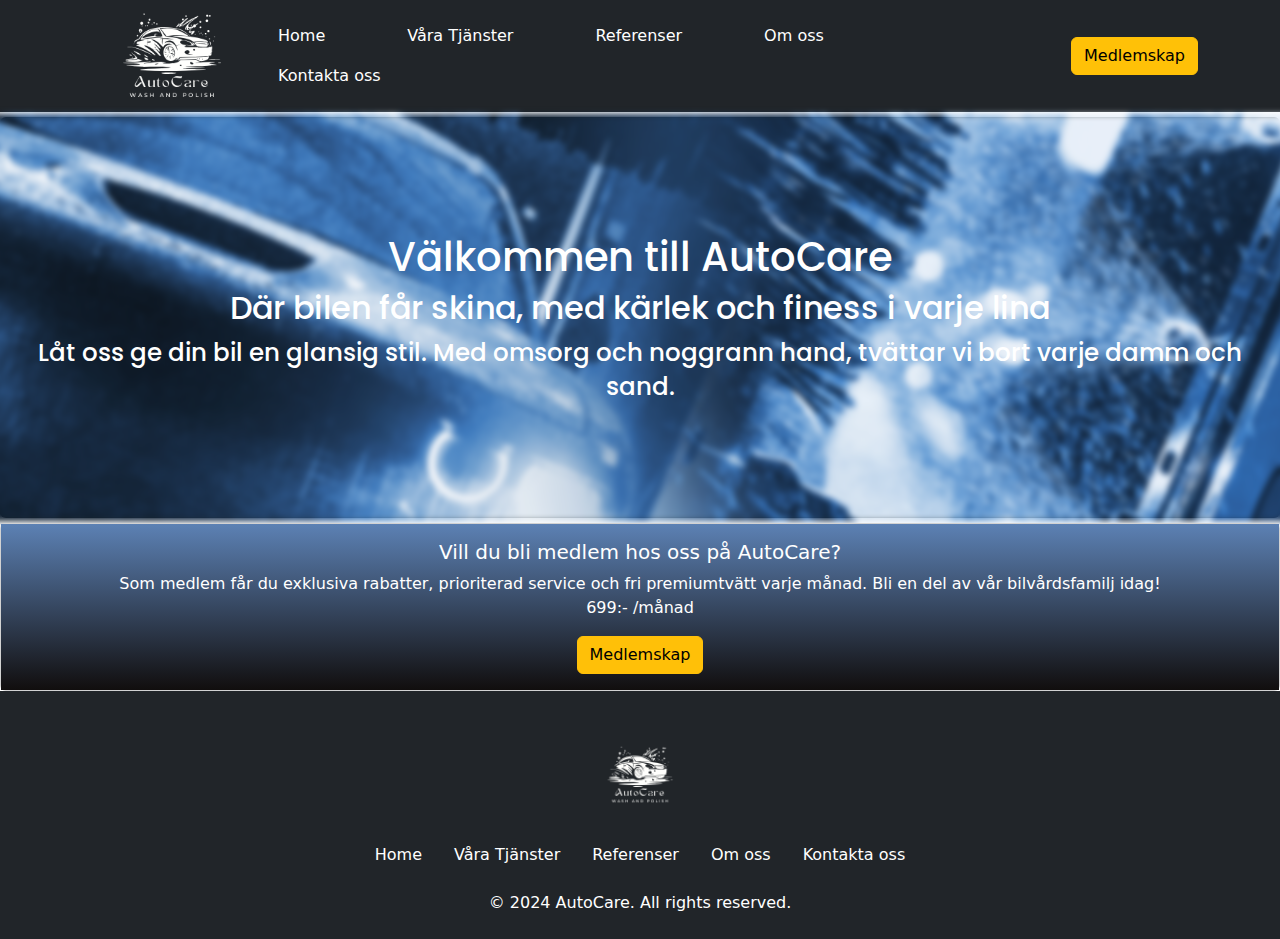
==== index.html @ 84a480f9 "fixed links" ====
<!DOCTYPE html>
<html lang="sv">
  <head>
    <meta charset="UTF-8" />
    <meta name="viewport" content="width=device-width, initial-scale=1.0" />
    <title>Autocare</title>
    <link rel="stylesheet" href="style.css" />
    <!-- Bootstrap CSS -->
    <link
      href="https://fonts.googleapis.com/css2?family=Poppins:wght@400;600;700&display=swap"
      rel="stylesheet"
    />

    <link
      href="https://cdn.jsdelivr.net/npm/bootstrap@5.3.0-alpha1/dist/css/bootstrap.min.css"
      rel="stylesheet"
    />
  </head>
  <body>
    <header class="bg-dark text-white py-3">
      <nav class="container d-flex justify-content-between align-items-center">
        <a href="#" class="navbar-brand">
          <img src="src/img/AutoCare.png" alt="logo" style="width: 180px" />
        </a>
        <ul class="nav">
          <li class="nav-item">
            <a class="nav-link text-white" href="#">Home</a>
          </li>
          <li class="nav-item">
            <a class="nav-link text-white" href="Services">Våra Tjänster</a>
          </li>
          <li class="nav-item">
            <a class="nav-link text-white" href="Refrences">Referenser</a>
          </li>
          <li class="nav-item">
            <a class="nav-link text-white" href="About">Om oss</a>
          </li>
          <li class="nav-item">
            <a class="nav-link text-white" href="contact.html">Kontakta oss</a>
          </li>
        </ul>
        <button class="btn btn-warning">Medlemskap</button>
      </nav>
    </header>

    <div class="card text-bg-dark">
      <img src="src/img/car-wash.jpg" class="card-img" alt="..." />
      <div class="card-img-overlay">
        <h1 class="card-title">Välkommen till AutoCare</h1>
        <h2 class="card-text">
          Där bilen får skina, med kärlek och finess i varje lina
        </h2>
        <h3 class="card-text">
          <small class="text-body-primary"
            >Låt oss ge din bil en glansig stil. Med omsorg och noggrann hand,
            tvättar vi bort varje damm och sand.</small
          >
        </h3>
      </div>
    </div>

    <div class="card text-center">
      <div class="card-body">
        <h5 class="card-title">Vill du bli medlem hos oss på AutoCare?</h5>
        <p class="card-text">
          Som medlem får du exklusiva rabatter, prioriterad service och fri
          premiumtvätt varje månad. Bli en del av vår bilvårdsfamilj idag!
          <br />
          699:- /månad
        </p>

        <a href="#" class="btn btn-primary">Medlemskap</a>
      </div>
    </div>

    <!-- <div class="card">
      <div class="card-body">
        <h1 class="card-title">Välkommen till AutoCare</h1>
        <h2 class="card-text">
          Där bilen får skina, med kärlek och finess i varje lina
        </h2>
        <h3 class="card-text">
          <small class="text-body-secondary"
            >Låt oss ge din bil en glansig stil. Med omsorg och noggrann hand,
            tvättar vi bort varje damm och sand.</small
          >
        </h3>
      </div>
      <img src="src/img/car-wash.jpg" class="img-fluid" alt="carwash-img" />
    </div> -->

    <!-- <section>
      <h1 class="mainh1">Välkommen till AutoCare - </h1>
      <h2 class="mainh2">Där bilen får skina, med kärlek och finess i varje lina</h2>
    <h3 class="mainh3">Låt oss ge din bil en glansig stil. Med omsorg och noggrann hand, tvättar vi bort varje damm och sand.</h3>
    </section>

    <div class="hero">
      <img src="src/img/Hero.png" alt="car">
    </div> -->

    <footer class="bg-dark text-white py-4">
      <div class="container text-center">
        <a href="#" class="navbar-brand">
          <img src="src/img/AutoCare.png" alt="logo" style="width: 120px" />
        </a>
        <ul class="nav justify-content-center">
          <li class="nav-item">
            <a class="nav-link text-white" href="#">Home</a>
          </li>
          <li class="nav-item">
            <a class="nav-link text-white" href="Services">Våra Tjänster</a>
          </li>
          <li class="nav-item">
            <a class="nav-link text-white" href="Refrences">Referenser</a>
          </li>
          <li class="nav-item">
            <a class="nav-link text-white" href="About">Om oss</a>
          </li>
          <li class="nav-item">
            <a class="nav-link text-white" href="contact.html">Kontakta oss</a>
          </li>
        </ul>
      </div>
      <div class="text-center mt-3">
        <p class="mb-0">&copy; 2024 AutoCare. All rights reserved.</p>
      </div>
    </footer>

    <!-- Bootstrap JS and Popper.js -->
    <script src="https://cdn.jsdelivr.net/npm/bootstrap@5.3.0-alpha1/dist/js/bootstrap.bundle.min.js"></script>
  </body>
</html>
---- style.css ----
body {
  background-color: #2C2B2B;
  font-family: sans-serif;
}

header {
  background-color: #0A2035;
  padding: 20px;
}
header nav {
  display: flex;
  justify-content: space-between;
  align-items: center;
  height: 80px;
}
header nav .logo img {
  height: 200px;
  display: block;
}
header nav ul {
  display: flex;
  list-style: none;
  margin: 0;
  padding: 0;
  margin-left: auto;
}
header nav li a {
  color: #C5C5C5;
  text-decoration: none;
  font-size: 22px;
  padding: 10px;
  margin-right: 50px;
}
header nav li a:hover {
  color: #969696;
  text-decoration: underline;
}
header nav button {
  padding: 10px 15px;
  background-color: #2E2E2E;
  color: #d1d0d0;
  border-radius: 10px;
  margin-left: 20px;
}

h1 {
  font-family: "Poppins", "Times New Roman", Times, serif;
  color: rgb(255, 252, 252);
  font-size: 80px;
  text-align: center;
  margin-bottom: -20px;
}

h2 {
  font-family: "Poppins", "Times New Roman", Times, serif;
  color: rgb(203, 202, 202);
  font-size: 40px;
  text-align: center;
  margin-bottom: -1px;
  font-weight: lighter;
}

h3 {
  font-family: "Poppins", "Times New Roman", Times, serif;
  color: rgb(255, 251, 251);
  font-size: 25px;
  text-align: center;
  font-weight: lighter;
}

.card-img-overlay {
  display: flex;
  flex-direction: column;
  justify-content: center;
  align-items: center;
  text-align: center;
  color: white;
}

.card-img {
  filter: blur(3px);
  -webkit-filter: blur(3px);
  transform: scale(1.02);
}

.card-img-overlay {
  position: relative;
  z-index: 2;
  color: white;
}

.card {
  background-color: #00060c;
  margin-top: 5px;
}
.card .card-body {
  background: linear-gradient(#5c81b4, rgb(17, 14, 14));
  color: white;
}
.card .btn-primary {
  background-color: #FFC008;
  border-color: #FFC008;
  color: black;
}

.contact-item {
  display: flex;
  flex-direction: column;
  align-items: center;
  justify-content: center;
  margin-top: 50px;
}

.articlestyle {
  text-align: center;
  max-width: 400px;
  margin: 0 auto;
}

footer {
  background-color: #0A2035;
  padding: 20px;
  color: #C5C5C5;
}

footer .footer-content {
  display: flex;
  flex-direction: column;
  align-items: center;
  padding-bottom: 20px;
  border-bottom: 1px solid #2E2E2E;
}

footer .footer-content .logo img {
  height: 150px;
  margin-bottom: 10px;
}

footer .footer-content ul {
  display: flex;
  justify-content: center;
  list-style: none;
  padding: 0;
  margin: 0;
}

footer .footer-content li {
  margin: 0 15px;
}

footer .footer-content li a {
  color: #C5C5C5;
  text-decoration: none;
  font-size: 18px;
}

footer .footer-content li a:hover {
  color: #969696;
  text-decoration: underline;
}

footer .copyright {
  text-align: center;
  margin-top: 20px;
  font-size: 14px;
  color: #969696;
}

@media (max-width: 768px) {
  footer .footer-content ul {
    flex-direction: column;
  }
  footer .footer-content ul li {
    margin: 10px 0;
  }
}
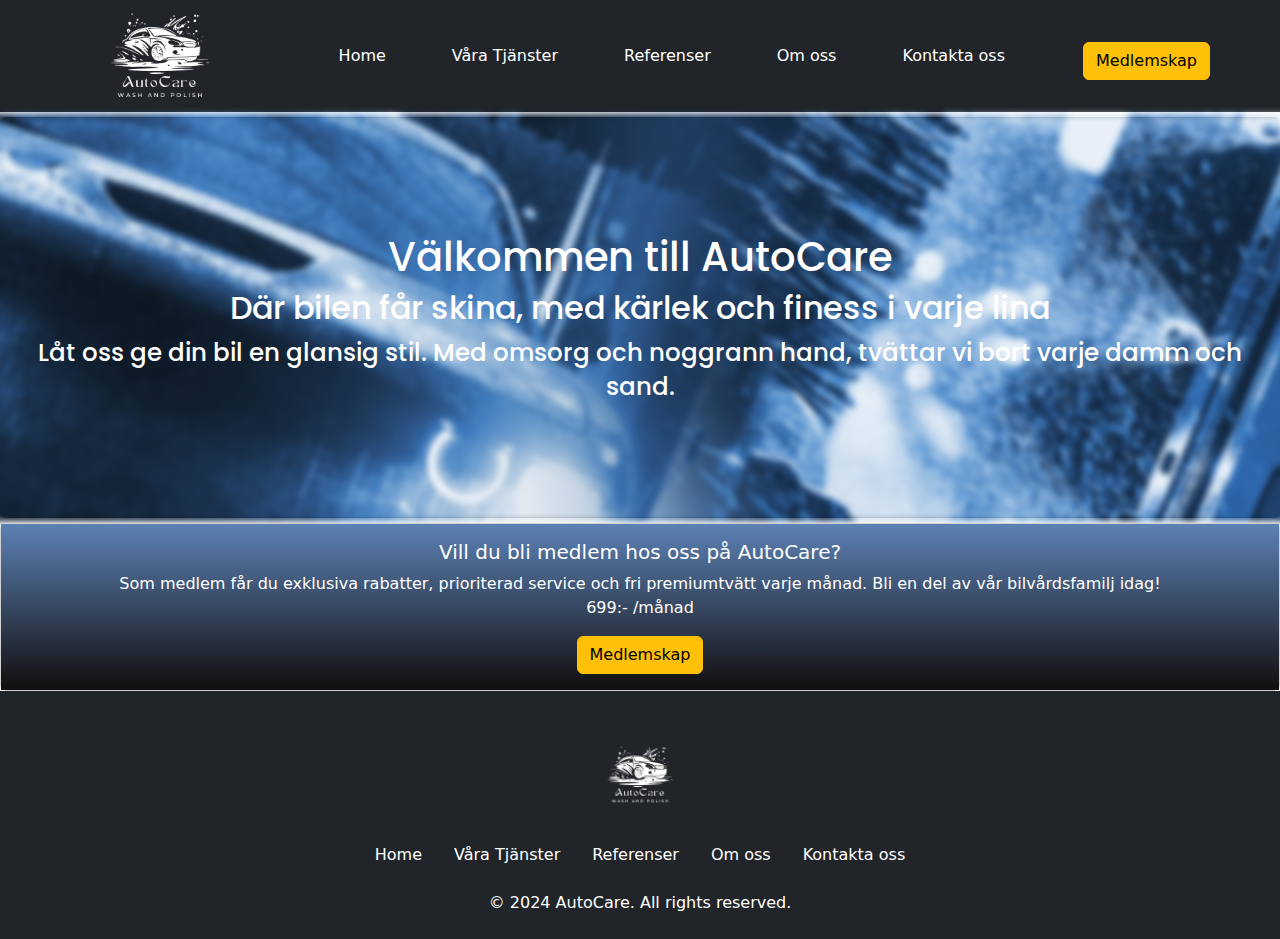
==== commit b70daf0d: "added reference page and a hamburger navbar" ====
--- a/index.html
+++ b/index.html
@@ -4,7 +4,7 @@
     <meta charset="UTF-8" />
     <meta name="viewport" content="width=device-width, initial-scale=1.0" />
     <title>Autocare</title>
-    <link rel="stylesheet" href="style.css" />
+    <link rel="stylesheet" href="src/style.css" />
     <!-- Bootstrap CSS -->
     <link
       href="https://fonts.googleapis.com/css2?family=Poppins:wght@400;600;700&display=swap"
@@ -18,28 +18,49 @@
   </head>
   <body>
     <header class="bg-dark text-white py-3">
-      <nav class="container d-flex justify-content-between align-items-center">
-        <a href="#" class="navbar-brand">
+      <!-- Changed py-3 to py-2 for a smaller header -->
+      <nav class="container navbar navbar-expand-lg">
+        <a href="index.html" class="navbar-brand">
           <img src="src/img/AutoCare.png" alt="logo" style="width: 180px" />
+          <!-- Adjusted logo width for smaller size -->
         </a>
-        <ul class="nav">
-          <li class="nav-item">
-            <a class="nav-link text-white" href="#">Home</a>
-          </li>
-          <li class="nav-item">
-            <a class="nav-link text-white" href="Services">Våra Tjänster</a>
-          </li>
-          <li class="nav-item">
-            <a class="nav-link text-white" href="Refrences">Referenser</a>
-          </li>
-          <li class="nav-item">
-            <a class="nav-link text-white" href="About">Om oss</a>
-          </li>
-          <li class="nav-item">
-            <a class="nav-link text-white" href="contact.html">Kontakta oss</a>
-          </li>
-        </ul>
-        <button class="btn btn-warning">Medlemskap</button>
+        <button
+          class="navbar-toggler"
+          type="button"
+          data-bs-toggle="collapse"
+          data-bs-target="#navbarNav"
+          aria-controls="navbarNav"
+          aria-expanded="false"
+          aria-label="Toggle navigation"
+        >
+          <span class="navbar-toggler-icon"></span>
+        </button>
+        <div class="collapse navbar-collapse" id="navbarNav">
+          <ul class="navbar-nav ms-auto">
+            <li class="nav-item">
+              <a class="nav-link text-white" href="#">Home</a>
+            </li>
+            <li class="nav-item">
+              <a class="nav-link text-white" href="product.html"
+                >Våra Tjänster</a
+              >
+            </li>
+            <li class="nav-item">
+              <a class="nav-link text-white" href="reference.html"
+                >Referenser</a
+              >
+            </li>
+            <li class="nav-item">
+              <a class="nav-link text-white" href="aboutus.html">Om oss</a>
+            </li>
+            <li class="nav-item">
+              <a class="nav-link text-white" href="contact.html"
+                >Kontakta oss</a
+              >
+            </li>
+          </ul>
+          <button class="btn btn-warning">Medlemskap</button>
+        </div>
       </nav>
     </header>
 
@@ -60,7 +81,7 @@
     </div>
 
     <div class="card text-center">
-      <div class="card-body">
+      <div class="card-body home-card-body">
         <h5 class="card-title">Vill du bli medlem hos oss på AutoCare?</h5>
         <p class="card-text">
           Som medlem får du exklusiva rabatter, prioriterad service och fri
@@ -109,13 +130,13 @@
             <a class="nav-link text-white" href="#">Home</a>
           </li>
           <li class="nav-item">
-            <a class="nav-link text-white" href="Services">Våra Tjänster</a>
+            <a class="nav-link text-white" href="product.html">Våra Tjänster</a>
           </li>
           <li class="nav-item">
-            <a class="nav-link text-white" href="Refrences">Referenser</a>
+            <a class="nav-link text-white" href="reference.html">Referenser</a>
           </li>
           <li class="nav-item">
-            <a class="nav-link text-white" href="About">Om oss</a>
+            <a class="nav-link text-white" href="aboutus.html">Om oss</a>
           </li>
           <li class="nav-item">
             <a class="nav-link text-white" href="contact.html">Kontakta oss</a>
--- a/src/style.css
+++ b/src/style.css
@@ -0,0 +1,273 @@
+body {
+  background-color: #2C2B2B;
+  font-family: sans-serif;
+}
+
+header {
+  background-color: #0A2035;
+  padding: 10px 0;
+}
+header nav {
+  display: flex;
+  flex-direction: column;
+  align-items: center;
+}
+header nav .navbar-brand {
+  margin: 0 auto;
+}
+header nav .navbar-toggler {
+  border-color: rgba(255, 255, 255, 0.5);
+}
+header nav .navbar-toggler-icon {
+  background-image: url("data:image/svg+xml;charset=utf8,%3Csvg xmlns='http://www.w3.org/2000/svg' fill='white' viewBox='0 0 30 30'%3E%3Cpath stroke='rgba(255, 255, 255, 1)' stroke-width='2' d='M4 7h22M4 15h22M4 23h22'/%3E%3C/svg%3E");
+}
+header nav .navbar-nav .nav-link {
+  display: block;
+}
+header nav .collapse {
+  display: none !important;
+}
+header nav .collapse.show {
+  display: block !important;
+}
+header nav ul {
+  display: none;
+  flex-direction: column;
+  list-style: none;
+  margin: 0;
+  padding: 0;
+}
+header nav ul.active {
+  display: flex;
+}
+header nav li a {
+  color: #C5C5C5;
+  text-decoration: none;
+  font-size: 18px;
+  padding: 10px;
+  margin: 5px 0;
+}
+header nav li a:hover {
+  color: #969696;
+  text-decoration: underline;
+}
+header nav button {
+  padding: 10px 15px;
+  background-color: #FFC008;
+  color: black;
+  border-radius: 10px;
+  margin-top: 10px;
+}
+
+h1 {
+  font-family: "Poppins", "Times New Roman", Times, serif;
+  color: rgb(255, 252, 252);
+  font-size: 40px;
+  text-align: center;
+  margin-bottom: 20px;
+}
+
+h2 {
+  font-family: "Poppins", "Times New Roman", Times, serif;
+  color: rgb(203, 202, 202);
+  font-size: 24px;
+  text-align: center;
+  margin-bottom: 10px;
+  font-weight: lighter;
+}
+
+h3 {
+  font-family: "Poppins", "Times New Roman", Times, serif;
+  color: rgb(255, 251, 251);
+  font-size: 20px;
+  text-align: center;
+  font-weight: lighter;
+}
+
+.card-img-overlay {
+  display: flex;
+  flex-direction: column;
+  justify-content: center;
+  align-items: center;
+  text-align: center;
+  color: white;
+}
+
+.card-img {
+  filter: blur(3px);
+  -webkit-filter: blur(3px);
+  transform: scale(1.02);
+}
+
+.card-img-overlay {
+  position: relative;
+  z-index: 2;
+  color: white;
+}
+
+.card {
+  background-color: #00060c;
+  margin-top: 5px;
+}
+.card .home-card-body {
+  background: linear-gradient(#5c81b4, rgb(17, 14, 14));
+  color: white;
+}
+.card .btn-primary {
+  background-color: #FFC008;
+  border-color: #FFC008;
+  color: black;
+}
+
+.contact-item {
+  display: flex;
+  flex-direction: column;
+  align-items: center;
+  justify-content: center;
+  margin-top: 20px;
+}
+
+.articlestyle {
+  text-align: center;
+  max-width: 100%;
+  margin: 0 auto;
+  padding: 0 20px;
+}
+
+.review-container {
+  margin-bottom: 20px;
+}
+
+.stars {
+  display: flex;
+  flex-direction: row-reverse;
+  justify-content: center;
+}
+
+.stars input {
+  display: none;
+}
+
+.stars label {
+  font-size: 2rem;
+  color: #ccc;
+  cursor: pointer;
+}
+
+.stars input:checked ~ label,
+.stars label:hover,
+.stars label:hover ~ label {
+  color: gold;
+}
+
+.review-card {
+  background-color: #f8f9fa;
+  border-radius: 10px;
+  padding: 20px;
+  margin-bottom: 15px;
+  box-shadow: 0 4px 8px rgba(0, 0, 0, 0.1);
+}
+
+.reviewer {
+  font-weight: bold;
+}
+
+.reviewer small {
+  color: #777;
+}
+
+footer {
+  background-color: #0A2035;
+  padding: 20px;
+  color: #C5C5C5;
+}
+footer .footer-content {
+  display: flex;
+  flex-direction: column;
+  align-items: center;
+  padding-bottom: 20px;
+  border-bottom: 1px solid #2C2B2B;
+}
+footer .footer-content .logo img {
+  height: 150px;
+  margin-bottom: 10px;
+}
+footer .footer-content ul {
+  display: flex;
+  flex-direction: column;
+  justify-content: center;
+  list-style: none;
+  padding: 0;
+  margin: 0;
+}
+footer .footer-content li {
+  margin: 10px 0;
+}
+footer .footer-content li a {
+  color: #C5C5C5;
+  text-decoration: none;
+  font-size: 16px;
+}
+footer .footer-content li a:hover {
+  color: #969696;
+  text-decoration: underline;
+}
+footer .copyright {
+  text-align: center;
+  margin-top: 20px;
+  font-size: 14px;
+  color: #969696;
+}
+
+@media (min-width: 768px) {
+  header {
+    padding: 20px;
+  }
+  header nav {
+    flex-direction: row;
+    justify-content: space-between;
+    height: 80px;
+  }
+  header nav .hamburger {
+    display: none;
+  }
+  header nav ul {
+    display: flex;
+    flex-direction: row;
+    margin-left: auto;
+  }
+  header nav li a {
+    font-size: 22px;
+    margin-right: 50px;
+  }
+  header nav button {
+    margin-left: 20px;
+  }
+  h1 {
+    font-size: 80px;
+  }
+  h2 {
+    font-size: 40px;
+  }
+  h3 {
+    font-size: 25px;
+  }
+  .articlestyle {
+    max-width: 400px;
+  }
+  .contact-item {
+    margin-top: 50px;
+  }
+  .review-container {
+    margin-bottom: 50px;
+  }
+  footer .footer-content {
+    flex-direction: row;
+  }
+  footer .footer-content ul {
+    flex-direction: row;
+  }
+  footer .footer-content li {
+    margin: 0 15px;
+  }
+}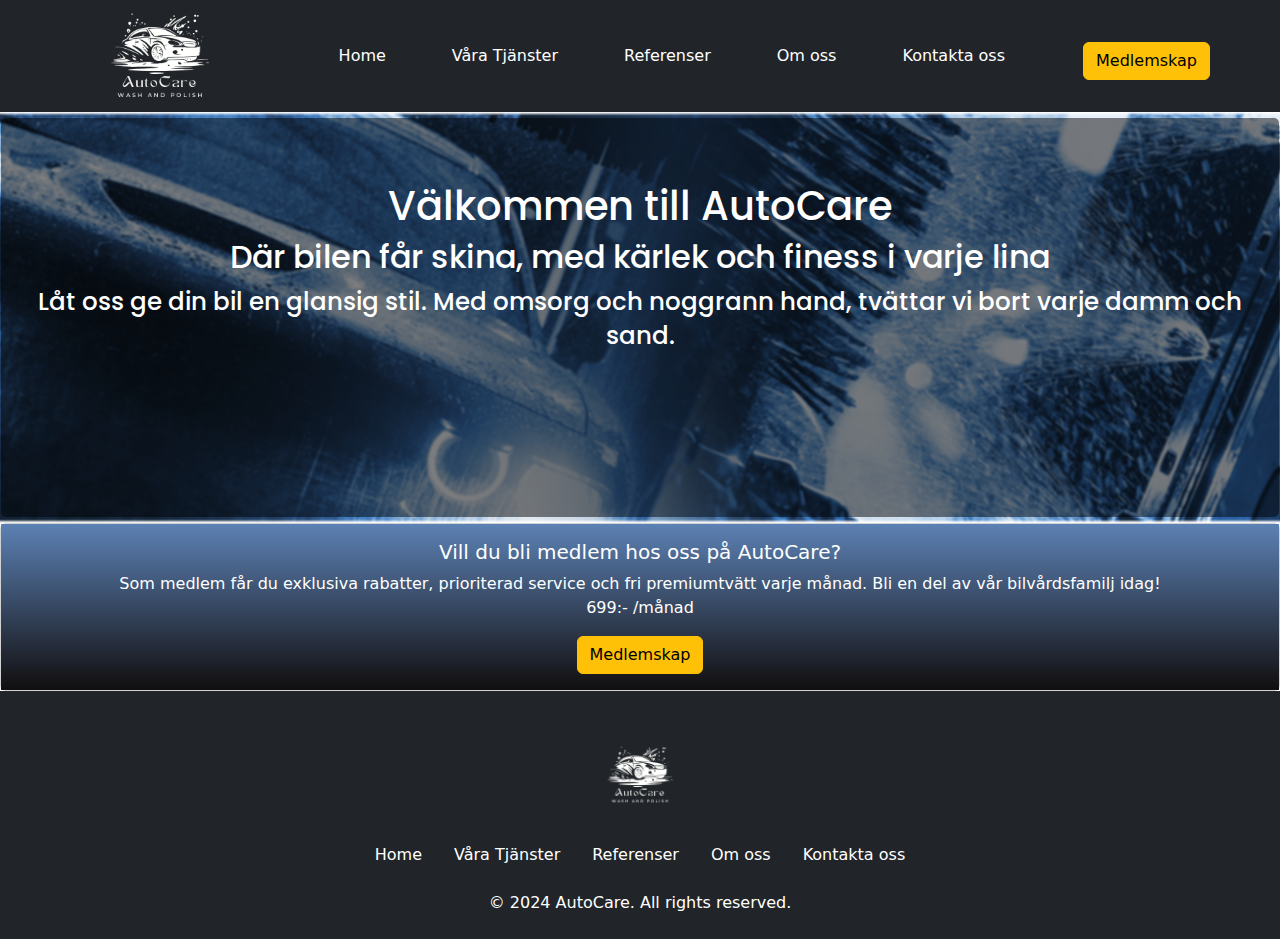
==== commit b6439d17: "added correct semantic to all pages" ====
--- a/index.html
+++ b/index.html
@@ -5,24 +5,23 @@
     <meta name="viewport" content="width=device-width, initial-scale=1.0" />
     <title>Autocare</title>
     <link rel="stylesheet" href="src/style.css" />
-    <!-- Bootstrap CSS -->
+    <!-- Google Fonts -->
     <link
       href="https://fonts.googleapis.com/css2?family=Poppins:wght@400;600;700&display=swap"
       rel="stylesheet"
     />
-
+    <!-- Bootstrap CSS -->
     <link
       href="https://cdn.jsdelivr.net/npm/bootstrap@5.3.0-alpha1/dist/css/bootstrap.min.css"
       rel="stylesheet"
     />
   </head>
   <body>
+    <!-- Header -->
     <header class="bg-dark text-white py-3">
-      <!-- Changed py-3 to py-2 for a smaller header -->
       <nav class="container navbar navbar-expand-lg">
         <a href="index.html" class="navbar-brand">
           <img src="src/img/AutoCare.png" alt="logo" style="width: 180px" />
-          <!-- Adjusted logo width for smaller size -->
         </a>
         <button
           class="navbar-toggler"
@@ -64,62 +63,41 @@
       </nav>
     </header>
 
-    <div class="card text-bg-dark">
-      <img src="src/img/car-wash.jpg" class="card-img" alt="..." />
-      <div class="card-img-overlay">
-        <h1 class="card-title">Välkommen till AutoCare</h1>
-        <h2 class="card-text">
-          Där bilen får skina, med kärlek och finess i varje lina
-        </h2>
-        <h3 class="card-text">
-          <small class="text-body-primary"
-            >Låt oss ge din bil en glansig stil. Med omsorg och noggrann hand,
-            tvättar vi bort varje damm och sand.</small
-          >
-        </h3>
-      </div>
-    </div>
+    <!-- Main Content -->
+    <main>
+      <!-- Hero Section -->
+      <section class="card text-bg-dark">
+        <img src="src/img/car-wash.jpg" class="card-img" alt="Biltvätt" />
+        <div class="card-img-overlay text-center">
+          <h1 class="card-title"><br />Välkommen till AutoCare</h1>
+          <h2 class="card-text">
+            Där bilen får skina, med kärlek och finess i varje lina
+          </h2>
+          <h3 class="card-text">
+            <small class="text-body-primary">
+              Låt oss ge din bil en glansig stil. Med omsorg och noggrann hand,
+              tvättar vi bort varje damm och sand.
+            </small>
+          </h3>
+        </div>
+      </section>
 
-    <div class="card text-center">
-      <div class="card-body home-card-body">
-        <h5 class="card-title">Vill du bli medlem hos oss på AutoCare?</h5>
-        <p class="card-text">
-          Som medlem får du exklusiva rabatter, prioriterad service och fri
-          premiumtvätt varje månad. Bli en del av vår bilvårdsfamilj idag!
-          <br />
-          699:- /månad
-        </p>
+      <!-- Membership Section -->
+      <section class="card text-center">
+        <div class="card-body home-card-body">
+          <h5 class="card-title">Vill du bli medlem hos oss på AutoCare?</h5>
+          <p class="card-text">
+            Som medlem får du exklusiva rabatter, prioriterad service och fri
+            premiumtvätt varje månad. Bli en del av vår bilvårdsfamilj idag!
+            <br />
+            699:- /månad
+          </p>
+          <a href="#" class="btn btn-primary">Medlemskap</a>
+        </div>
+      </section>
+    </main>
 
-        <a href="#" class="btn btn-primary">Medlemskap</a>
-      </div>
-    </div>
-
-    <!-- <div class="card">
-      <div class="card-body">
-        <h1 class="card-title">Välkommen till AutoCare</h1>
-        <h2 class="card-text">
-          Där bilen får skina, med kärlek och finess i varje lina
-        </h2>
-        <h3 class="card-text">
-          <small class="text-body-secondary"
-            >Låt oss ge din bil en glansig stil. Med omsorg och noggrann hand,
-            tvättar vi bort varje damm och sand.</small
-          >
-        </h3>
-      </div>
-      <img src="src/img/car-wash.jpg" class="img-fluid" alt="carwash-img" />
-    </div> -->
-
-    <!-- <section>
-      <h1 class="mainh1">Välkommen till AutoCare - </h1>
-      <h2 class="mainh2">Där bilen får skina, med kärlek och finess i varje lina</h2>
-    <h3 class="mainh3">Låt oss ge din bil en glansig stil. Med omsorg och noggrann hand, tvättar vi bort varje damm och sand.</h3>
-    </section>
-
-    <div class="hero">
-      <img src="src/img/Hero.png" alt="car">
-    </div> -->
-
+    <!-- Footer -->
     <footer class="bg-dark text-white py-4">
       <div class="container text-center">
         <a href="#" class="navbar-brand">
--- a/src/style.css
+++ b/src/style.css
@@ -87,22 +87,16 @@
 .card-img-overlay {
   display: flex;
   flex-direction: column;
-  justify-content: center;
   align-items: center;
   text-align: center;
   color: white;
+  background: rgba(0, 0, 0, 0.5);
 }
 
 .card-img {
-  filter: blur(3px);
-  -webkit-filter: blur(3px);
+  filter: blur(1px);
+  -webkit-filter: blur(1px);
   transform: scale(1.02);
-}
-
-.card-img-overlay {
-  position: relative;
-  z-index: 2;
-  color: white;
 }
 
 .card {
@@ -117,6 +111,11 @@
   background-color: #FFC008;
   border-color: #FFC008;
   color: black;
+}
+
+.skicka-in-btn-dark {
+  margin-top: 10px;
+  margin-bottom: 50px;
 }
 
 .contact-item {
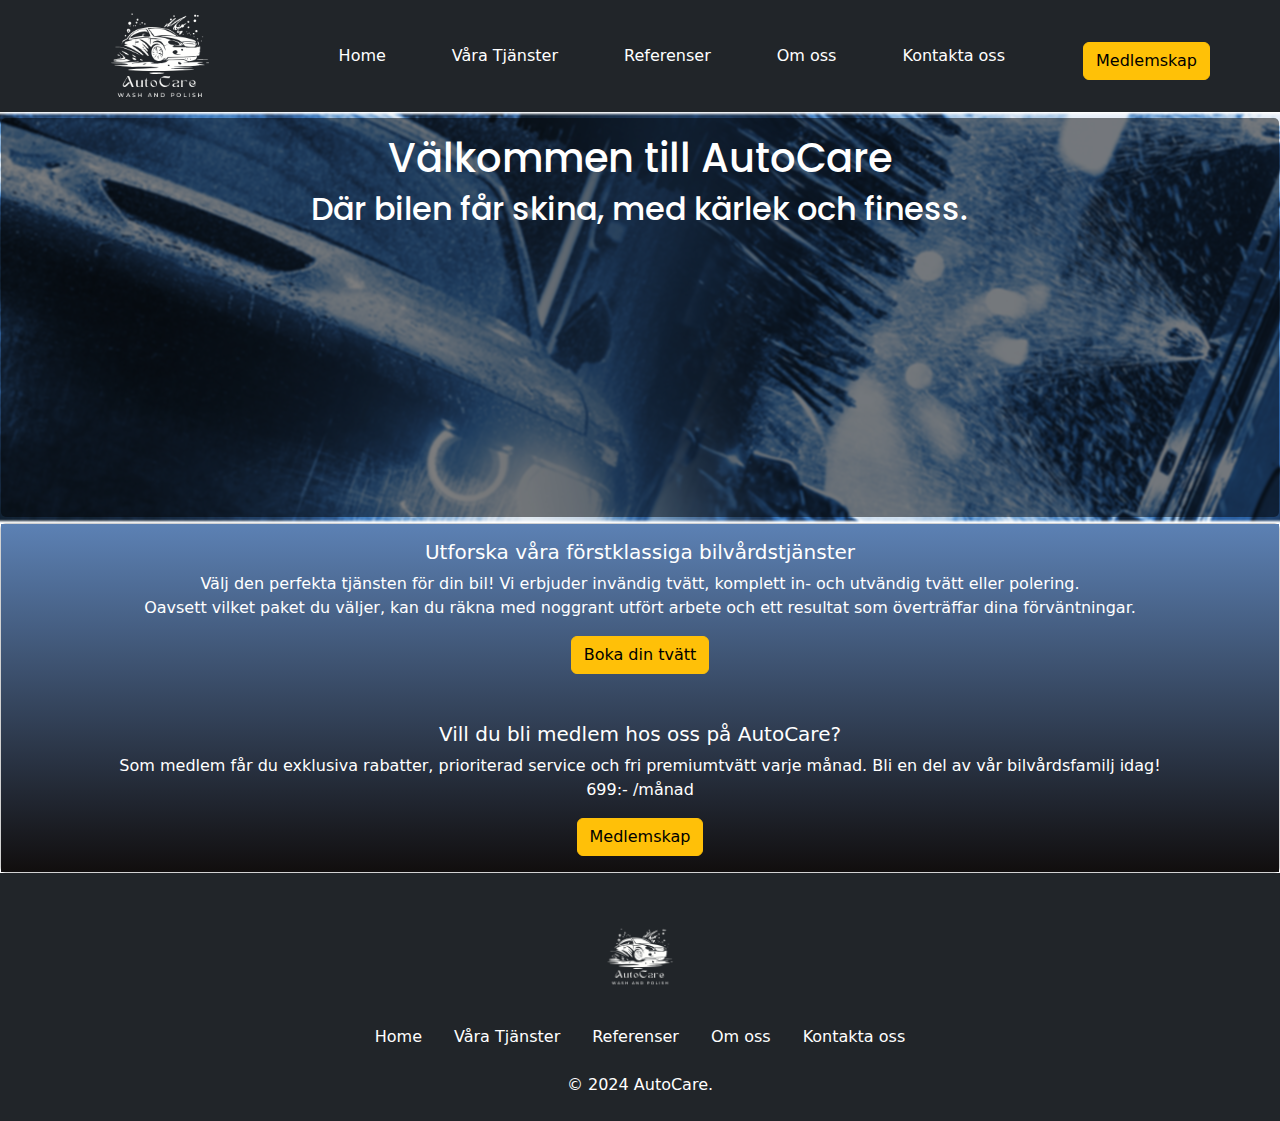
==== commit a86860fe: "finished" ====
--- a/index.html
+++ b/index.html
@@ -5,19 +5,18 @@
     <meta name="viewport" content="width=device-width, initial-scale=1.0" />
     <title>Autocare</title>
     <link rel="stylesheet" href="src/style.css" />
-    <!-- Google Fonts -->
+
     <link
       href="https://fonts.googleapis.com/css2?family=Poppins:wght@400;600;700&display=swap"
       rel="stylesheet"
     />
-    <!-- Bootstrap CSS -->
+
     <link
       href="https://cdn.jsdelivr.net/npm/bootstrap@5.3.0-alpha1/dist/css/bootstrap.min.css"
       rel="stylesheet"
     />
   </head>
   <body>
-    <!-- Header -->
     <header class="bg-dark text-white py-3">
       <nav class="container navbar navbar-expand-lg">
         <a href="index.html" class="navbar-brand">
@@ -63,28 +62,30 @@
       </nav>
     </header>
 
-    <!-- Main Content -->
     <main>
-      <!-- Hero Section -->
       <section class="card text-bg-dark">
         <img src="src/img/car-wash.jpg" class="card-img" alt="Biltvätt" />
         <div class="card-img-overlay text-center">
-          <h1 class="card-title"><br />Välkommen till AutoCare</h1>
-          <h2 class="card-text">
-            Där bilen får skina, med kärlek och finess i varje lina
-          </h2>
-          <h3 class="card-text">
-            <small class="text-body-primary">
-              Låt oss ge din bil en glansig stil. Med omsorg och noggrann hand,
-              tvättar vi bort varje damm och sand.
-            </small>
-          </h3>
+          <h1 class="card-title">Välkommen till AutoCare</h1>
+          <h2 class="card-text">Där bilen får skina, med kärlek och finess.</h2>
         </div>
       </section>
 
-      <!-- Membership Section -->
       <section class="card text-center">
         <div class="card-body home-card-body">
+          <h5 class="card-title">
+            Utforska våra förstklassiga bilvårdstjänster
+          </h5>
+          <p class="card-text">
+            Välj den perfekta tjänsten för din bil! Vi erbjuder invändig tvätt,
+            komplett in- och utvändig tvätt eller polering. <br />
+            Oavsett vilket paket du väljer, kan du räkna med noggrant utfört
+            arbete och ett resultat som överträffar dina förväntningar.
+          </p>
+          <a href="product.html" class="btn btn-primary">Boka din tvätt</a>
+          <br />
+          <br />
+          <br />
           <h5 class="card-title">Vill du bli medlem hos oss på AutoCare?</h5>
           <p class="card-text">
             Som medlem får du exklusiva rabatter, prioriterad service och fri
@@ -97,7 +98,6 @@
       </section>
     </main>
 
-    <!-- Footer -->
     <footer class="bg-dark text-white py-4">
       <div class="container text-center">
         <a href="#" class="navbar-brand">
@@ -122,11 +122,10 @@
         </ul>
       </div>
       <div class="text-center mt-3">
-        <p class="mb-0">&copy; 2024 AutoCare. All rights reserved.</p>
+        <p class="mb-0">&copy; 2024 AutoCare.</p>
       </div>
     </footer>
 
-    <!-- Bootstrap JS and Popper.js -->
     <script src="https://cdn.jsdelivr.net/npm/bootstrap@5.3.0-alpha1/dist/js/bootstrap.bundle.min.js"></script>
   </body>
 </html>
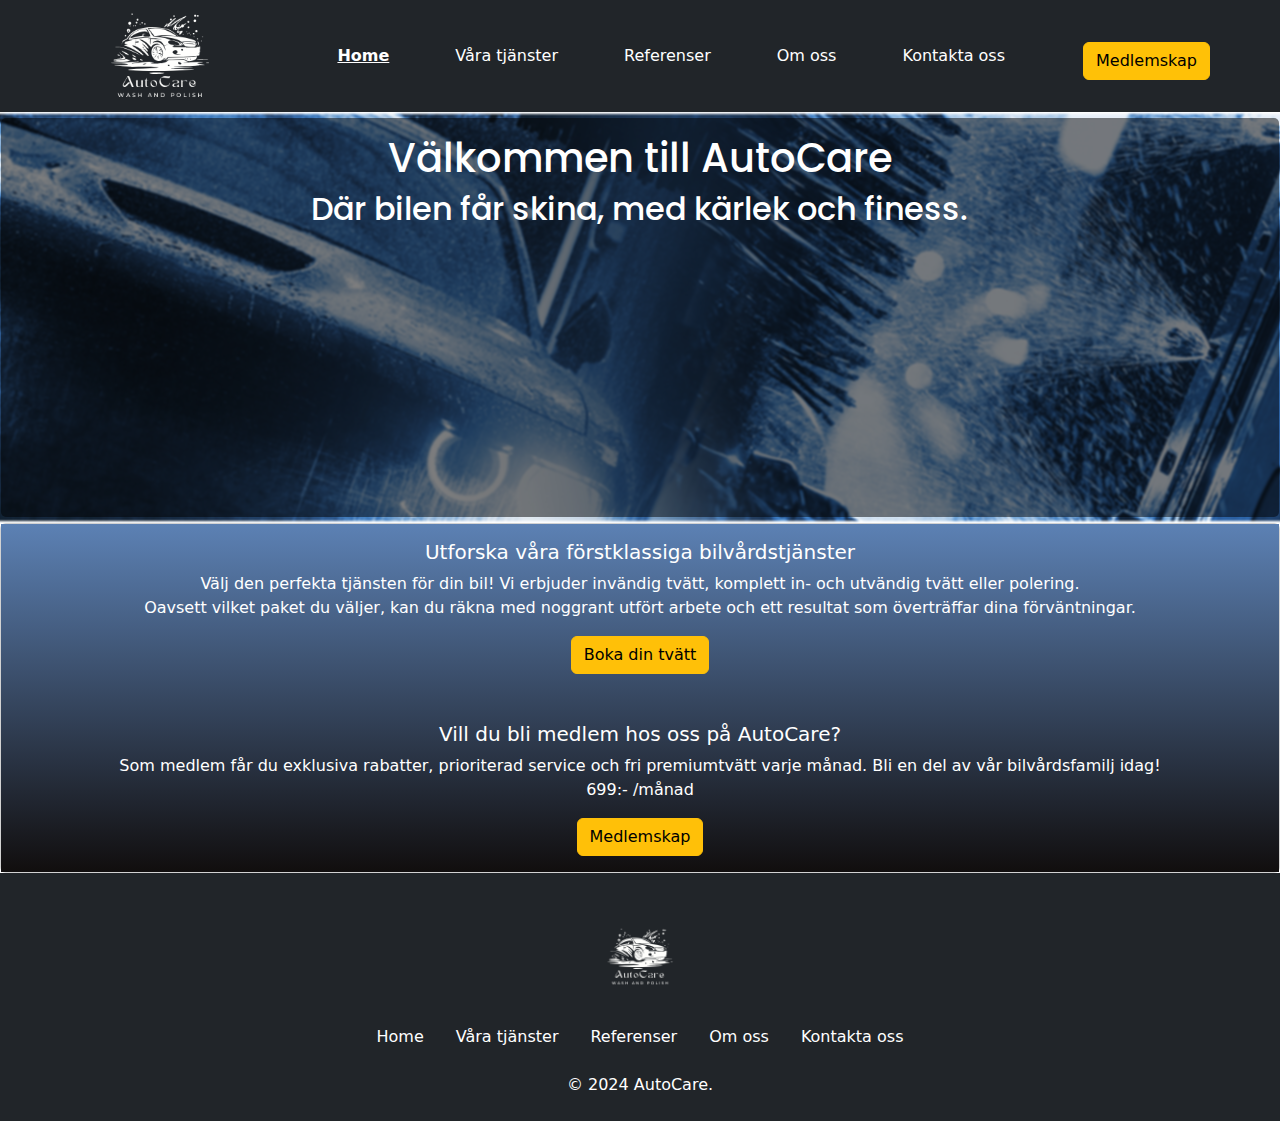
==== commit b2c6d6da: "added active to header" ====
--- a/index.html
+++ b/index.html
@@ -36,11 +36,11 @@
         <div class="collapse navbar-collapse" id="navbarNav">
           <ul class="navbar-nav ms-auto">
             <li class="nav-item">
-              <a class="nav-link text-white" href="#">Home</a>
+              <a class="nav-link text-white active" href="index.html">Home</a>
             </li>
             <li class="nav-item">
               <a class="nav-link text-white" href="product.html"
-                >Våra Tjänster</a
+                >Våra tjänster</a
               >
             </li>
             <li class="nav-item">
@@ -108,7 +108,7 @@
             <a class="nav-link text-white" href="#">Home</a>
           </li>
           <li class="nav-item">
-            <a class="nav-link text-white" href="product.html">Våra Tjänster</a>
+            <a class="nav-link text-white" href="product.html">Våra tjänster</a>
           </li>
           <li class="nav-item">
             <a class="nav-link text-white" href="reference.html">Referenser</a>
--- a/src/style.css
+++ b/src/style.css
@@ -11,6 +11,10 @@
   display: flex;
   flex-direction: column;
   align-items: center;
+}
+header nav .nav-link.active {
+  font-weight: bold;
+  text-decoration: underline;
 }
 header nav .navbar-brand {
   margin: 0 auto;
